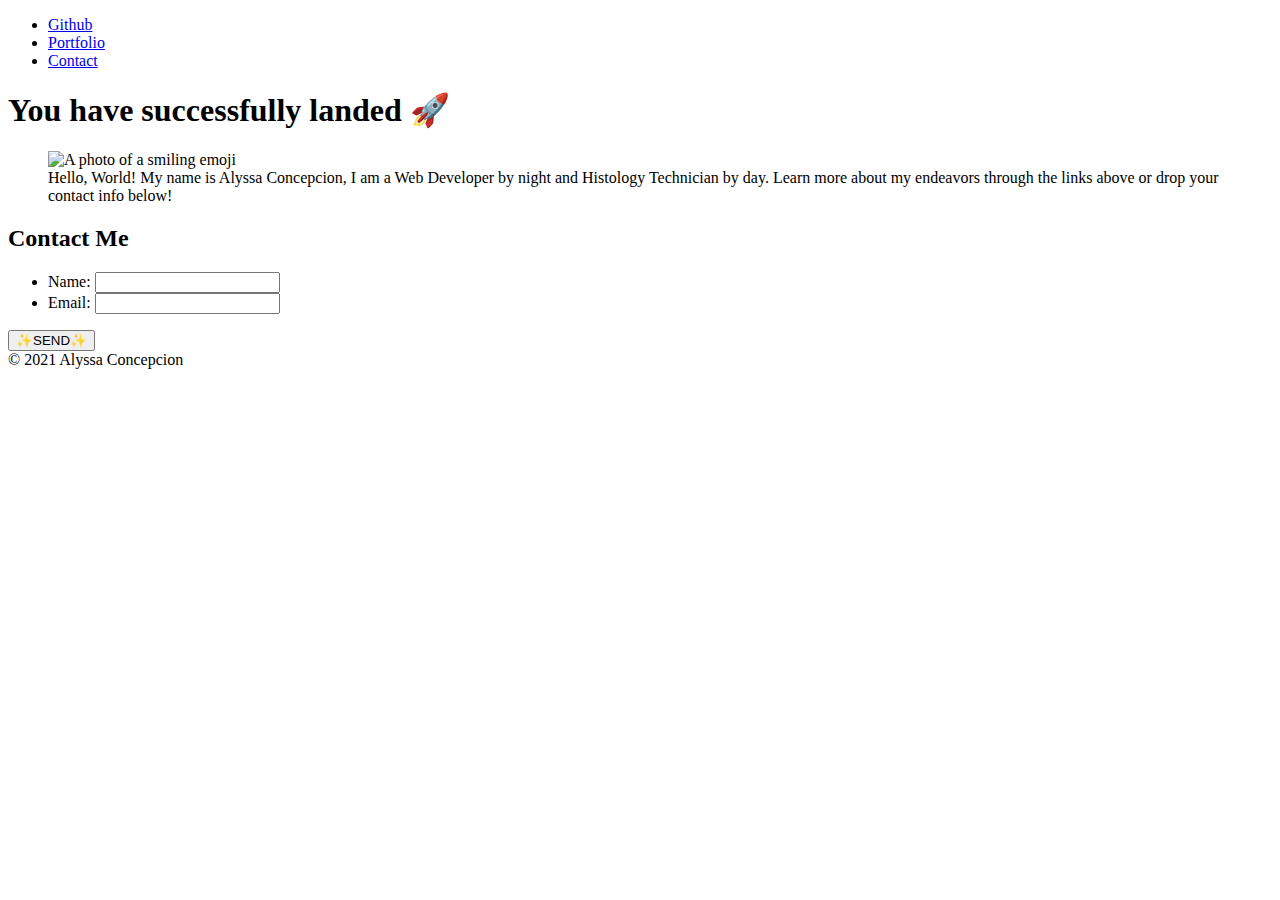
==== index.html @ ed815699 "adding index" ====
<!DOCTYPE html>
<html lang="en-US">
<head>
  <meta charset="UTF-8">
  <meta name="viewport" content="width=device-width, initial-scale=1.0">
  <link rel="stylesheet" type="text/css" href="./assets/css/reset.css">
  <link rel="stylesheet" type="text/css" href="./assets/css/style.css">
  <title>My Landing Page</title>
</head>

<body>
  <header>
    <div>
    <nav class="text-right">
      <ul>
        <li> <a href="https://github.com/hackerlyss" target="_blank">Github</a></li>
        <li> <a href="https://www.alyssaconcepcion.com" target="_blank">Portfolio</a></li>
        <li> <a href="alyssanconcepcion@gmail.com">Contact</a></li>
      </ul>
    </nav>
    </div>
  </header>

  <main>
    <h1 class="text-center">You have successfully landed &#128640;</h1>

    <figure>
      <img src="assets/images/happyface.png" alt="A photo of a smiling emoji">
      <figcaption class="text-body">Hello, World! My name is Alyssa Concepcion, I am a Web Developer by night and Histology Technician by day. 
         Learn more about my endeavors through the links <a name="top">above</a> or drop your contact info <a name="bottop">below</a>!</figcaption>
    </figure>

    <section id="contact">
      <h2 class="text-center">Contact Me</h2>
      <form>
        <ul>
          <li>
            <label class="text-right" for="name">Name:</label>
            <input type="text" id="name" name="user-name">
          </li>
          <li>
            <label class="text-right" for="email">Email:</label>
            <input type="text" id="email" name="user-email">
          </li>
        </ul>
        <div class="text-center">
          <button type="submit">&#10024;SEND&#10024;</button>
        </div>
      </form>
    </section>
  </main>

  <footer class="text-center">
    © 2021 Alyssa Concepcion 
  </footer>

</body>
</html>
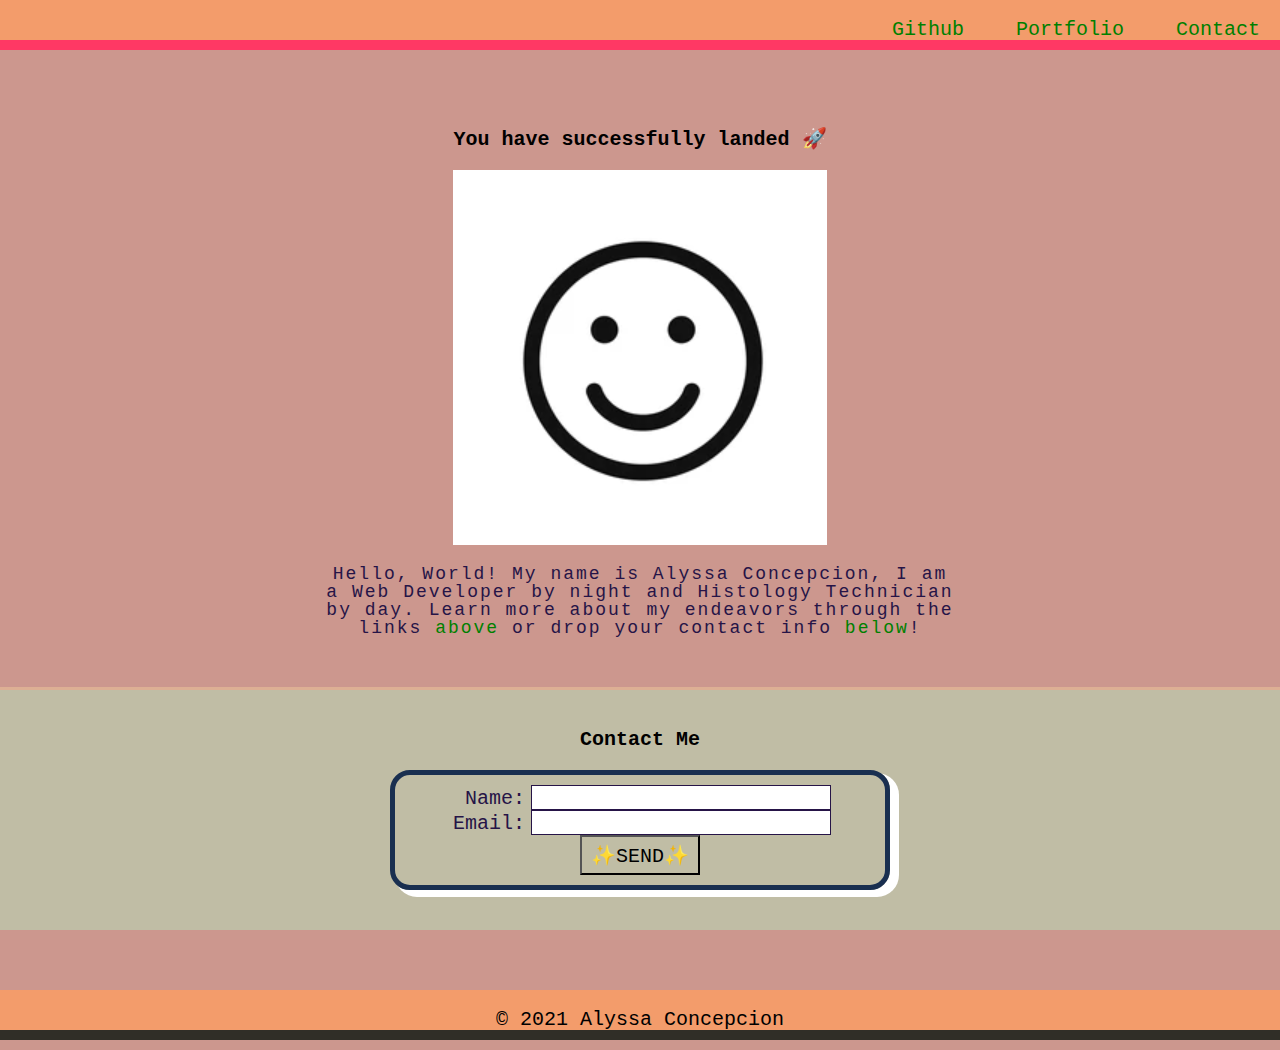
==== commit 0300be0c: "neccessary debugging" ====
--- a/index.html
+++ b/index.html
@@ -3,8 +3,8 @@
 <head>
   <meta charset="UTF-8">
   <meta name="viewport" content="width=device-width, initial-scale=1.0">
-  <link rel="stylesheet" type="text/css" href="./assets/css/reset.css">
-  <link rel="stylesheet" type="text/css" href="./assets/css/style.css">
+  <link rel="stylesheet" type="text/css" href="Unsolved/assets/css/reset.css">
+  <link rel="stylesheet" type="text/css" href="Unsolved/assets/css/style.css">
   <title>My Landing Page</title>
 </head>
 
@@ -25,7 +25,7 @@
     <h1 class="text-center">You have successfully landed &#128640;</h1>
 
     <figure>
-      <img src="assets/images/happyface.png" alt="A photo of a smiling emoji">
+      <img src="Unsolved/assets/images/happyface.png" alt="A photo of a smiling emoji">
       <figcaption class="text-body">Hello, World! My name is Alyssa Concepcion, I am a Web Developer by night and Histology Technician by day. 
          Learn more about my endeavors through the links <a name="top">above</a> or drop your contact info <a name="bottop">below</a>!</figcaption>
     </figure>
--- a/Unsolved/assets/css/style.css
+++ b/Unsolved/assets/css/style.css
@@ -0,0 +1,165 @@
+/* Universal Selector */
+* {
+  margin:0;
+  padding:0;  
+}
+
+/* Element Selectors */
+body {
+  position: relative;
+  font-size: 20px;
+  background-color: #CC978e;
+  color: #261447;
+}
+
+h1,
+h2 {
+  margin: 20px;
+}
+
+
+
+main {
+  padding: 60px 0;
+  background-color: #CC978e;
+  display: block;
+}
+
+li {
+  display: inline;
+  padding: 20px;
+  text-decoration: none;
+}
+
+a {
+  text-decoration: none;
+  color: #000000;
+}
+
+header,
+footer {
+  height: 50px;
+  width: 100%;
+  line-height: 60px;
+  background-color: #F39C6B;
+}
+
+header {
+  position: relative;
+  border-bottom: 10px solid #FF3864;
+}
+
+footer {
+  position: relative;
+  margin-top: 0;
+  bottom: 0;
+  border-bottom: 10px solid #302e27;
+  color: #FDF8F5;    
+}
+
+figure {
+  margin-bottom: 50px;
+}
+
+img {
+  display: block;
+  flex: 1 0 300px;
+  max-width: 400px;
+  margin: 10px auto;
+  padding-bottom: 10px;
+}
+
+section {
+  margin-bottom: 0;
+  padding: 20px 10px 40px 10px;
+  border-top: 3px solid #DDAF94;
+  background-color:  #C0BDA5;
+}
+
+
+ form {
+    /* Center the form on the page */
+    margin: 0 auto;
+    width: 500px;
+    padding: 10px;
+    border: 5px solid #192f50;
+    border-radius: 20px;
+    box-shadow: 7px 5px 0px 2px white;
+}
+
+
+label {
+  display: inline-block;
+  width: 100px;
+}
+  
+input, 
+textarea {
+  box-sizing: border-box;
+  width: 300px;
+  border: 1px solid #261447;
+}
+
+textarea {
+  vertical-align: top;
+  height: 60px;
+}
+  
+/*Link styles*/
+
+a:hover {
+  color: white;
+  
+}
+
+a:visited {
+  color: blue;
+}
+
+a {
+  color:green;
+}
+
+button {
+  height: 40px;
+  width: 120px;
+  background-color: #C0BDA5;
+  color: #000000;
+  transition-duration: 0.4s;
+}
+
+
+button:hover {
+  background-color: #FF3864; 
+  color: white;
+ 
+}
+/* The custom font for the title*/
+
+
+/* Class Selectors */
+.text-center {
+  text-align: center;
+  font-family: Courier,sans-serif;
+  
+  color: black;
+
+}
+
+.text-body {
+  font-family: Courier, monospace;
+  font-weight: 125%;
+  font-size: large;
+  letter-spacing: 2px;
+  text-align: center;
+  padding-left: 25%;
+  padding-right: 25%;
+  
+}
+
+.text-right {
+  text-align: right;
+  top: 0px;
+  font-family: "DotGothic16", monospace; 
+}
+
